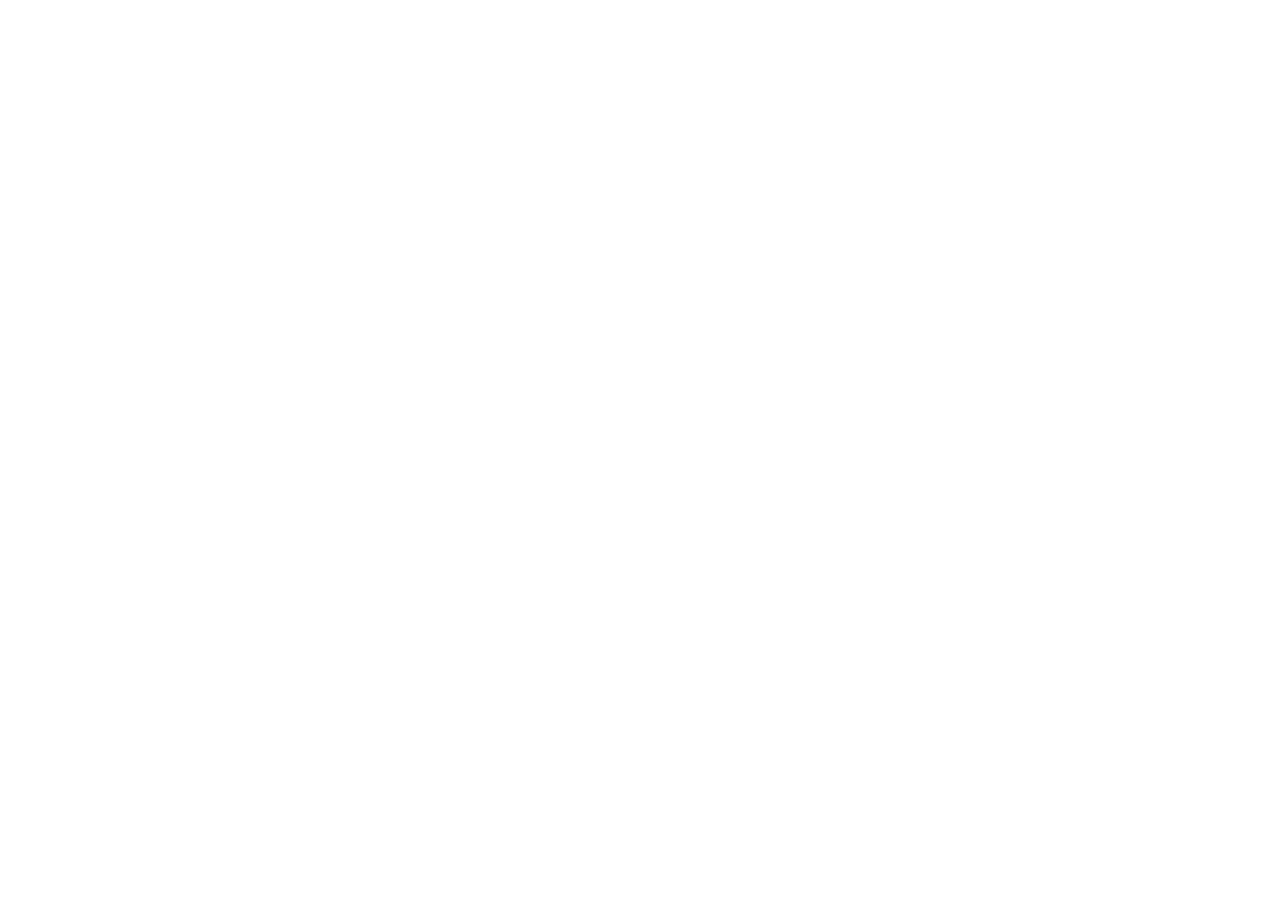
==== indexs/cadastro.html @ 6b463c8c "tela login finalizada e inicio da tela de redefinicao de senha, pastas organizadas" ====
<!DOCTYPE html>
<html lang="en">
<head>
    <meta charset="UTF-8">
    <meta name="viewport" content="width=device-width, initial-scale=1.0">
    <title>Tela Cadastro</title>
    <link rel="stylesheet" href="../css/cadastro.css">
    <script src="../js/cadastro.js" defer></script>
    
</head>
<body>
    
</body>
</html>
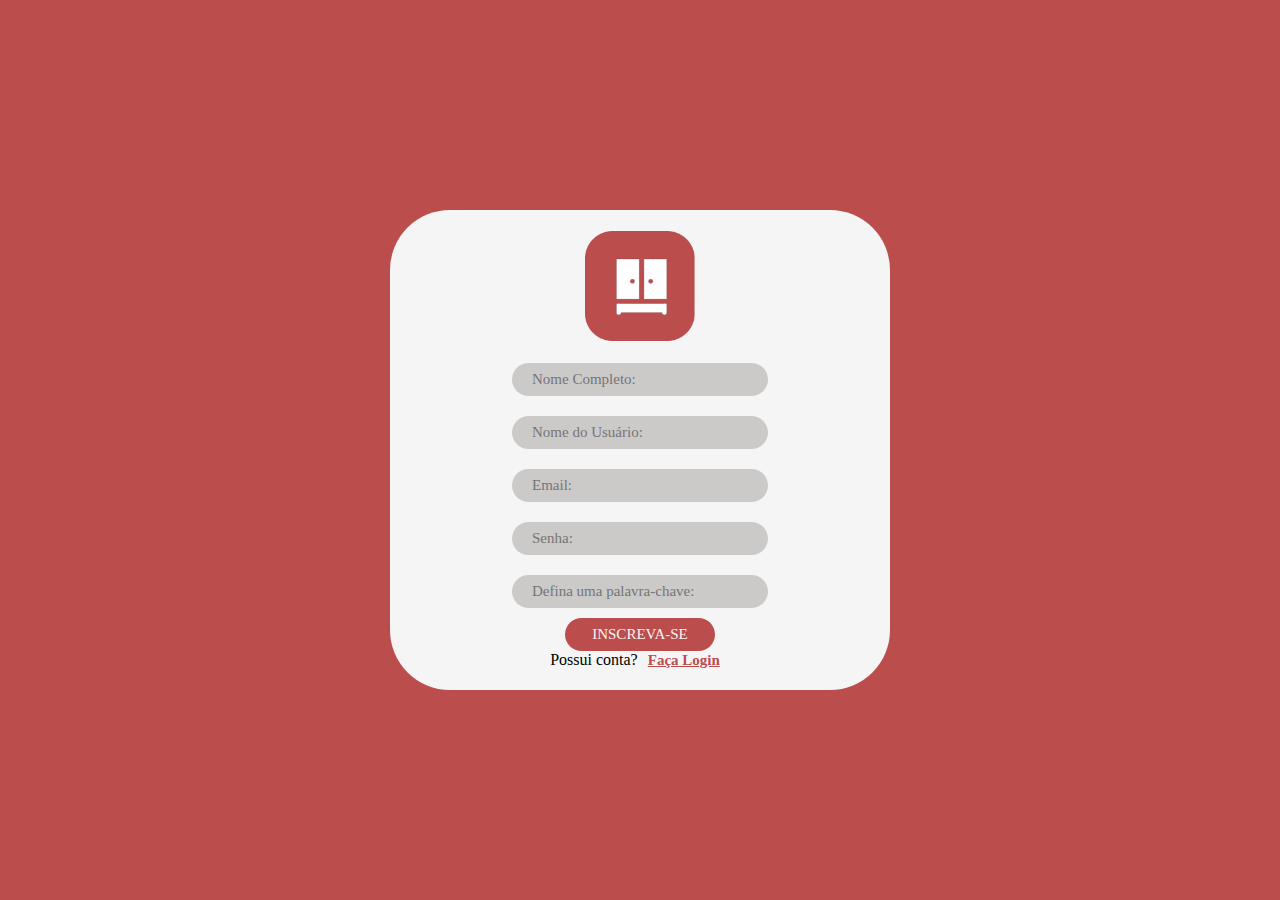
==== commit 20581013: "insercao tela cadastro" ====
--- a/indexs/cadastro.html
+++ b/indexs/cadastro.html
@@ -9,6 +9,30 @@
     
 </head>
 <body>
+    <div id="login" class="fundo_card">
+        <img src="../img/logo.png" alt="">
+        <div class="container"> 
+            <div class="from-contant">
+                <input id="username" type="text" placeholder="Nome Completo:">
+                <input id="nameUser" type="text" placeholder="Nome do Usuário:">
+                <input id="emailuser" type="text" placeholder="Email:">
+                <input id="senhauser" type="text" placeholder="Senha:">
+                <input id="palavra-chave" type="text" placeholder="Defina uma palavra-chave:">
+            </div>
+            <div>  
+                <button onclick="">INSCREVA-SE</button>
+            </div>
+            
+            <div>
+                <p class="Tem conta?">Possui conta?<a href="../index.html" class="facaLogin">Faça Login</a></p>
+            </div>
+            
+        </div>     
+       
+    </div>
+
+    
+  
     
 </body>
 </html>--- a/css/cadastro.css
+++ b/css/cadastro.css
@@ -0,0 +1,91 @@
+*{
+    box-sizing: border-box;
+    margin: 0;
+    padding: 0;
+}
+
+body{
+    background-color: rgba(187, 77, 77, 1);
+    margin: 0;
+    height: 100vh;
+    display: flex;
+    justify-content: center;
+    align-items: center;
+}
+
+.fundo_card{
+    display: flex;
+    flex-direction: column;
+    align-items: center;
+    justify-content: center;
+    background: #F5F5F5;
+    padding: 35px 35px 35px 35px; 
+    width: 500px;
+    height: 480px;
+    text-align: center;
+    border-radius: 60px; 
+}
+
+.fundo_card img {
+    height: 110px;
+    width: 110px;
+}
+
+.container{
+    height: 100%;
+    width: 100%;
+    display: flex;
+    align-items: center;
+    justify-content: start ;
+    flex-direction: column;
+    margin-top: 5%;
+}  
+
+.from-contant{
+    display: flex;
+    flex-direction: column;
+    gap: 20px;
+}
+
+.from-contant input{
+    font-size: 15px;
+    border-radius: 30px;
+    padding: 8px;
+    padding-left: 20px; 
+    background-color: #CCC9C9;
+    border: none;
+    width: 20vw;
+    font-family: martel-light;
+}
+
+button{
+    width: 150px;
+    font-size: 15px;
+    background-color: #BB4D4D;
+    color: #F5F5F5;
+    border-radius: 30px;
+    border: none;
+    cursor: pointer;
+    padding: 8px 16px;
+    margin-top: 10px;
+    font-family: martel-light;
+}
+.facaLogin{
+    font-size: 15px;
+    padding: 10px;
+    font-family: martel-light;
+    font-weight: bold;
+    cursor: pointer;
+    color: #BB4D4D;
+    margin-bottom: 12px;
+   
+}
+
+.facaLogin a{
+    margin-top: 10px;
+}
+
+button:hover{
+    background-color: brown;
+} 
+
